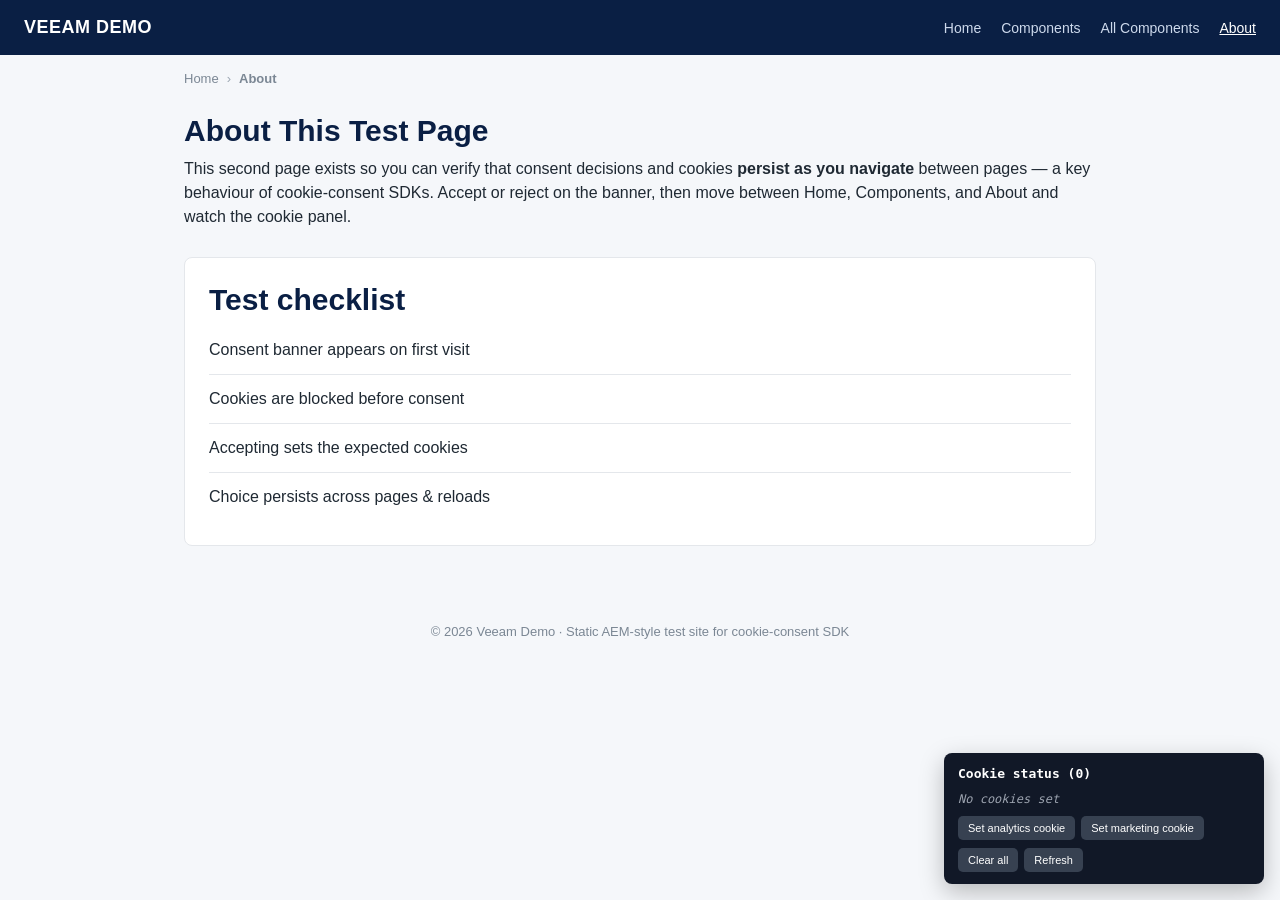
==== about.html @ 7a38e044 "Add files via upload" ====
<!DOCTYPE html>
<html lang="en">
<head>
    <meta charset="UTF-8">
    <meta name="viewport" content="width=device-width, initial-scale=1.0">
    <title>About | AEM Cookie SDK Test</title>

    <!-- ================================================================
         ▼▼▼  COOKIE-CONSENT SDK (PLACEHOLDER — replace with real values) ▼▼▼
         Same illustrative snippet on every page. Replace src + data-* with
         the real embed code from your Securiti Cookie Consent console.
         ================================================================ -->
    <script
        src="https://cdn-prod.securiti.ai/consent/cookie-consent-sdk.js"
        data-tenant-uuid="REPLACE_TENANT_UUID"
        data-domain-uuid="REPLACE_DOMAIN_UUID"
        data-backend-url="https://app.securiti.ai"></script>
    <!-- ▲▲▲ Replace the line above with your real Securiti embed code ▲▲▲ -->

    <link rel="stylesheet" href="css/styles.css">
</head>
<body>

    <header class="page-header">
        <span class="brand">VEEAM DEMO</span>
        <nav class="cmp-navigation" aria-label="Site navigation">
            <ul class="cmp-navigation__group">
                <li class="cmp-navigation__item"><a class="cmp-navigation__item-link" href="index.html">Home</a></li>
                <li class="cmp-navigation__item"><a class="cmp-navigation__item-link" href="components.html">Components</a></li>
                <li class="cmp-navigation__item"><a class="cmp-navigation__item-link" href="all-components.html">All Components</a></li>
                <li class="cmp-navigation__item cmp-navigation__item--active"><a class="cmp-navigation__item-link" href="about.html">About</a></li>
            </ul>
        </nav>
    </header>

    <nav class="cmp-breadcrumb" aria-label="Breadcrumb">
        <ol class="cmp-breadcrumb__list">
            <li class="cmp-breadcrumb__item"><a class="cmp-breadcrumb__item-link" href="index.html">Home</a></li>
            <li class="cmp-breadcrumb__item cmp-breadcrumb__item--active"><span class="cmp-breadcrumb__item-link">About</span></li>
        </ol>
    </nav>

    <main class="aem-Grid aem-Grid--12 aem-Grid--default--12">
        <div class="aem-GridColumn">
            <div class="cmp-title"><h1 class="cmp-title__text">About This Test Page</h1></div>
            <div class="cmp-text">
                <p>This second page exists so you can verify that consent decisions and
                   cookies <strong>persist as you navigate</strong> between pages — a key
                   behaviour of cookie-consent SDKs. Accept or reject on the banner, then
                   move between Home, Components, and About and watch the cookie panel.</p>
            </div>
        </div>

        <div class="aem-GridColumn">
            <div class="cmp-container">
                <div class="cmp-title"><h3 class="cmp-title__text">Test checklist</h3></div>
                <ul class="cmp-list">
                    <li class="cmp-list__item"><span class="cmp-list__item-title">Consent banner appears on first visit</span></li>
                    <li class="cmp-list__item"><span class="cmp-list__item-title">Cookies are blocked before consent</span></li>
                    <li class="cmp-list__item"><span class="cmp-list__item-title">Accepting sets the expected cookies</span></li>
                    <li class="cmp-list__item"><span class="cmp-list__item-title">Choice persists across pages &amp; reloads</span></li>
                </ul>
            </div>
        </div>
    </main>

    <footer class="page-footer">© 2026 Veeam Demo · Static AEM-style test site for cookie-consent SDK</footer>

    <script src="js/components.js"></script>
    <script src="js/demo-trackers.js"></script>
</body>
</html>
---- css/styles.css ----
/* ==================================================================
   AEM Core Components — emulated stylesheet
   Class names (cmp-*, aem-Grid, aem-GridColumn) mirror what AEM as a
   Cloud Service generates, so this static site is a realistic target
   for cookie-consent SDK testing.
   ================================================================== */

* { box-sizing: border-box; }

body {
    margin: 0;
    font-family: -apple-system, "Segoe UI", Roboto, Helvetica, Arial, sans-serif;
    color: #1f2933;
    line-height: 1.5;
    background: #f5f7fa;
}
a { color: #2563eb; }

/* ---------- Page header + Navigation (cmp-navigation) ---------- */
.page-header {
    background: #0a1f44;
    color: #fff;
    padding: 14px 24px;
    display: flex;
    align-items: center;
    justify-content: space-between;
}
.page-header .brand { font-weight: 700; font-size: 18px; letter-spacing: .5px; }
.cmp-navigation__group { list-style: none; display: flex; margin: 0; padding: 0; }
.cmp-navigation__item { margin-left: 20px; }
.cmp-navigation__item-link { color: #cdd9ec; text-decoration: none; font-size: 14px; }
.cmp-navigation__item-link:hover,
.cmp-navigation__item--active > .cmp-navigation__item-link { color: #fff; text-decoration: underline; }

/* ---------- Breadcrumb (cmp-breadcrumb) ---------- */
.cmp-breadcrumb { max-width: 960px; margin: 0 auto; padding: 14px 24px 0; }
.cmp-breadcrumb__list { list-style: none; display: flex; gap: 8px; margin: 0; padding: 0; font-size: 13px; color: #7b8794; }
.cmp-breadcrumb__item:not(:last-child)::after { content: "›"; margin-left: 8px; color: #9aa5b1; }
.cmp-breadcrumb__item-link { color: #7b8794; text-decoration: none; }
.cmp-breadcrumb__item--active { color: #1f2933; font-weight: 600; }

/* ---------- Responsive grid (aem-Grid) ---------- */
.aem-Grid { display: block; max-width: 960px; margin: 0 auto; padding: 24px; }
.aem-GridColumn { margin-bottom: 28px; }

/* ---------- Title (cmp-title) ---------- */
.cmp-title { margin: 0 0 8px; }
.cmp-title__text { margin: 0; font-size: 30px; line-height: 1.2; color: #0a1f44; }
.cmp-title__link { color: inherit; text-decoration: none; }

/* ---------- Text (cmp-text) ---------- */
.cmp-text { margin: 0 0 16px; }
.cmp-text p { margin: 0 0 12px; font-size: 16px; }
.cmp-text h3 { color: #0a1f44; }

/* ---------- Image (cmp-image) ---------- */
.cmp-image { margin: 0 0 8px; }
.cmp-image__image { width: 100%; border-radius: 8px; display: block; }
.cmp-image__title { font-size: 13px; color: #7b8794; margin-top: 6px; }

/* ---------- Button (cmp-button) ---------- */
.cmp-button {
    display: inline-flex; align-items: center; gap: 8px;
    background: #2563eb; color: #fff; border: 0;
    padding: 10px 18px; border-radius: 6px; font-size: 14px;
    text-decoration: none; cursor: pointer;
}
.cmp-button:hover { background: #1d4ed8; }
.cmp-button__icon { font-weight: 700; }

/* ---------- Teaser (cmp-teaser) ---------- */
.cmp-teaser {
    background: #fff; border: 1px solid #e4e7eb; border-radius: 8px; overflow: hidden;
}
.cmp-teaser__image img { width: 100%; height: 180px; object-fit: cover; display: block; }
.cmp-teaser__content { padding: 20px; }
.cmp-teaser__pretitle { text-transform: uppercase; letter-spacing: .5px; font-size: 12px; color: #2563eb; margin: 0 0 6px; }
.cmp-teaser__title { margin: 0 0 8px; font-size: 20px; color: #0a1f44; }
.cmp-teaser__title-link { color: inherit; text-decoration: none; }
.cmp-teaser__description { margin: 0 0 16px; color: #52606d; }
.cmp-teaser__action-container { display: flex; gap: 10px; }
.cmp-teaser__action-link {
    display: inline-block; background: #2563eb; color: #fff; text-decoration: none;
    padding: 9px 16px; border-radius: 6px; font-size: 14px;
}
.cmp-teaser__action-link:hover { background: #1d4ed8; }

/* ---------- Container (cmp-container) ---------- */
.cmp-container {
    background: #fff; border: 1px solid #e4e7eb; border-radius: 8px; padding: 24px;
}

/* ---------- List (cmp-list) ---------- */
.cmp-list { list-style: none; margin: 0; padding: 0; }
.cmp-list__item { border-bottom: 1px solid #e4e7eb; padding: 12px 0; }
.cmp-list__item:last-child { border-bottom: 0; }
.cmp-list__item-link { text-decoration: none; color: #0a1f44; font-weight: 600; }
.cmp-list__item-title { display: block; }
.cmp-list__item-date { font-size: 12px; color: #7b8794; }

/* ---------- Separator (cmp-separator) ---------- */
.cmp-separator { margin: 8px 0; }
.cmp-separator__horizontal-rule { border: 0; border-top: 1px solid #cbd2d9; }

/* ---------- Accordion (cmp-accordion) ---------- */
.cmp-accordion { background: #fff; border: 1px solid #e4e7eb; border-radius: 8px; overflow: hidden; }
.cmp-accordion__item + .cmp-accordion__item { border-top: 1px solid #e4e7eb; }
.cmp-accordion__header { margin: 0; }
.cmp-accordion__button {
    width: 100%; text-align: left; background: #fff; border: 0; padding: 16px 20px;
    font-size: 16px; font-weight: 600; color: #0a1f44; cursor: pointer;
    display: flex; justify-content: space-between; align-items: center;
}
.cmp-accordion__button:hover { background: #f5f7fa; }
.cmp-accordion__icon::after { content: "+"; font-size: 20px; }
.cmp-accordion__button[aria-expanded="true"] .cmp-accordion__icon::after { content: "−"; }
.cmp-accordion__panel { padding: 0 20px 16px; color: #52606d; }
.cmp-accordion__panel--hidden { display: none; }

/* ---------- Tabs (cmp-tabs) ---------- */
.cmp-tabs { background: #fff; border: 1px solid #e4e7eb; border-radius: 8px; overflow: hidden; }
.cmp-tabs__tablist,
.cmp-tabs__nav { list-style: none; display: flex; margin: 0; padding: 0; border-bottom: 1px solid #e4e7eb; }
.cmp-tabs__tab { padding: 14px 20px; cursor: pointer; font-weight: 600; color: #7b8794; }
.cmp-tabs__tab--active { color: #0a1f44; border-bottom: 2px solid #2563eb; }
.cmp-tabs__tabpanel { padding: 20px; color: #52606d; display: none; }
.cmp-tabs__tabpanel--active { display: block; }

/* ---------- Carousel (cmp-carousel) ---------- */
.cmp-carousel { background: #fff; border: 1px solid #e4e7eb; border-radius: 8px; overflow: hidden; }
.cmp-carousel__content { position: relative; }
.cmp-carousel__item { display: none; padding: 28px; text-align: center; }
.cmp-carousel__item--active { display: block; }
.cmp-carousel__actions { display: flex; justify-content: space-between; padding: 0 12px 12px; }
.cmp-carousel__action { background: #e4e7eb; border: 0; border-radius: 6px; padding: 6px 12px; cursor: pointer; }
.cmp-carousel__indicators { list-style: none; display: flex; gap: 6px; justify-content: center; padding: 0 0 12px; margin: 0; }
.cmp-carousel__indicator { width: 8px; height: 8px; border-radius: 50%; background: #cbd2d9; }
.cmp-carousel__indicator--active { background: #2563eb; }

/* ---------- Content Fragment (cmp-contentfragment) ---------- */
.cmp-contentfragment { background: #fff; border: 1px solid #e4e7eb; border-radius: 8px; padding: 20px; }
.cmp-contentfragment__title { margin: 0 0 12px; color: #0a1f44; }
.cmp-contentfragment__elements { margin: 0; }
.cmp-contentfragment__element { margin-bottom: 10px; }
.cmp-contentfragment__element-title { font-size: 12px; text-transform: uppercase; color: #7b8794; }
.cmp-contentfragment__element-value { margin: 0; }

/* ---------- Download (cmp-download) ---------- */
.cmp-download { background: #fff; border: 1px solid #e4e7eb; border-radius: 8px; padding: 20px; }
.cmp-download__title { margin: 0 0 6px; color: #0a1f44; }
.cmp-download__description { margin: 0 0 12px; color: #52606d; }
.cmp-download__properties { display: flex; gap: 20px; font-size: 12px; color: #7b8794; margin-bottom: 12px; }
.cmp-download__action { display: inline-block; background: #2563eb; color: #fff; text-decoration: none; padding: 9px 16px; border-radius: 6px; }

/* ---------- Embed (cmp-embed) ---------- */
.cmp-embed { background: #fff; border: 1px dashed #9aa5b1; border-radius: 8px; padding: 20px; }

/* ---------- Search (cmp-search) ---------- */
.cmp-search { position: relative; max-width: 360px; }
.cmp-search__input { width: 100%; padding: 10px 14px; border: 1px solid #cbd2d9; border-radius: 6px; font-size: 14px; }

/* ---------- Form (cmp-form, cmp-form-text, cmp-form-options) ---------- */
.cmp-form { background: #fff; border: 1px solid #e4e7eb; border-radius: 8px; padding: 24px; }
.cmp-form-text { margin-bottom: 16px; }
.cmp-form-text__label, .cmp-form-options__legend { display: block; font-weight: 600; margin-bottom: 6px; font-size: 14px; }
.cmp-form-text__text, .cmp-form-text__textarea {
    width: 100%; padding: 10px 12px; border: 1px solid #cbd2d9; border-radius: 6px; font-size: 14px;
}
.cmp-form-options { margin-bottom: 16px; }
.cmp-form-options__field-label { margin-right: 16px; font-size: 14px; }

/* ---------- Footer ---------- */
.page-footer { text-align: center; padding: 24px; color: #7b8794; font-size: 13px; }

/* ==================================================================
   Additional Core Components + state/modifier classes
   (used on all-components.html)
   ================================================================== */

/* Reference labels for the class-reference page */
.cmp-ref-section { background: #fff; border: 1px solid #e4e7eb; border-radius: 8px; padding: 18px; }
.cmp-ref-label {
    margin: 0 0 12px; font: 600 11px/1.4 "SFMono-Regular", Menlo, Consolas, monospace;
    color: #2563eb; background: #eef2ff; padding: 6px 8px; border-radius: 5px; word-break: break-word;
}

/* Button variants (Style System) */
.cmp-button--primary { background: #2563eb; }
.cmp-button--secondary { background: #fff; color: #2563eb; border: 1px solid #2563eb; }
.cmp-button--secondary:hover { background: #eef2ff; }

/* Image link/caption */
.cmp-image__link { display: block; }

/* Navigation levels + nesting */
.cmp-navigation__item--level-1 { padding-left: 16px; }
.cmp-navigation__item--level-1 .cmp-navigation__item-link { color: #52606d; }
.cmp-ref-section .cmp-navigation__group { flex-direction: column; }
.cmp-ref-section .cmp-navigation__item { margin: 4px 0; }
.cmp-ref-section .cmp-navigation__item-link { color: #0a1f44; }

/* Language Navigation (cmp-languagenavigation) */
.cmp-languagenavigation__group { list-style: none; display: flex; gap: 16px; margin: 0; padding: 0; }
.cmp-languagenavigation__item-link { text-decoration: none; color: #0a1f44; }
.cmp-languagenavigation__item--active .cmp-languagenavigation__item-title { font-weight: 700; color: #2563eb; }

/* Accordion expanded states */
.cmp-accordion__panel--expanded { display: block; }
.cmp-accordion__button--expanded { background: #f5f7fa; }

/* Carousel action variants */
.cmp-carousel__action { display: inline-flex; align-items: center; gap: 6px; }
.cmp-carousel__action-icon { font-weight: 700; }

/* Content Fragment List */
.cmp-contentfragmentlist { display: grid; gap: 12px; }
.cmp-contentfragmentlist__item { background: #f5f7fa; border: 1px solid #e4e7eb; border-radius: 6px; padding: 12px; }

/* Content Fragment multivalue element */
.cmp-contentfragment__element--multivalue .cmp-contentfragment__element-value { color: #2563eb; }

/* Download properties (definition list) */
.cmp-download__properties { display: flex; gap: 24px; margin: 0 0 12px; }
.cmp-download__property { margin: 0; }
.cmp-download__property-label { font-size: 11px; text-transform: uppercase; color: #7b8794; }
.cmp-download__property-content { margin: 0; font-weight: 600; }
.cmp-download__title-link { color: #0a1f44; text-decoration: none; }

/* Experience Fragment */
.cmp-experiencefragment { background: #fff; border: 1px dashed #9aa5b1; border-radius: 8px; padding: 16px; }

/* Search results + clear */
.cmp-search__icon { position: absolute; left: 12px; top: 10px; }
.cmp-search__input { padding-left: 36px; }
.cmp-search__clear { position: absolute; right: 8px; top: 6px; background: transparent; border: 0; cursor: pointer; font-size: 18px; color: #7b8794; }
.cmp-search__results { list-style: none; margin: 8px 0 0; padding: 0; border: 1px solid #e4e7eb; border-radius: 6px; }
.cmp-search__item { padding: 10px 12px; border-bottom: 1px solid #e4e7eb; }
.cmp-search__item:last-child { border-bottom: 0; }
.cmp-search__item-title { text-decoration: none; color: #0a1f44; }
.cmp-search__item-mark { background: #fde68a; padding: 0 2px; }

/* Form help blocks + hidden */
.cmp-form-text__help-block, .cmp-form-options__help-message { display: block; margin-top: 6px; font-size: 12px; color: #7b8794; }
.cmp-form-hidden { display: none; }
.cmp-form-options__field-label { display: inline-flex; align-items: center; gap: 6px; }

/* PDF Viewer */
.cmp-pdfviewer { background: #fff; border: 1px dashed #9aa5b1; border-radius: 8px; padding: 16px; }

/* ==================================================================
   Cookie status panel — a TESTING AID (not part of AEM).
   Shows live document.cookie so you can SEE what your consent SDK
   allows/blocks. Fixed bottom-right on every page.
   ================================================================== */
#cookie-status-panel {
    position: fixed; bottom: 16px; right: 16px; width: 320px; max-height: 50vh; overflow: auto;
    background: #111827; color: #d1fae5;
    font: 12px/1.4 "SFMono-Regular", Menlo, Consolas, monospace;
    border-radius: 8px; padding: 12px 14px; box-shadow: 0 8px 24px rgba(0,0,0,.25);
    z-index: 2147482000; /* below typical consent banners */
}
#cookie-status-panel h4 { margin: 0 0 8px; color: #fff; font-size: 13px; }
#cookie-status-panel .cookie-row { word-break: break-all; margin-bottom: 4px; }
#cookie-status-panel .empty { color: #9ca3af; font-style: italic; }
#cookie-status-panel button {
    margin: 8px 6px 0 0; background: #374151; color: #fff; border: 0;
    padding: 6px 10px; border-radius: 5px; cursor: pointer; font-size: 11px;
}
#cookie-status-panel button:hover { background: #4b5563; }
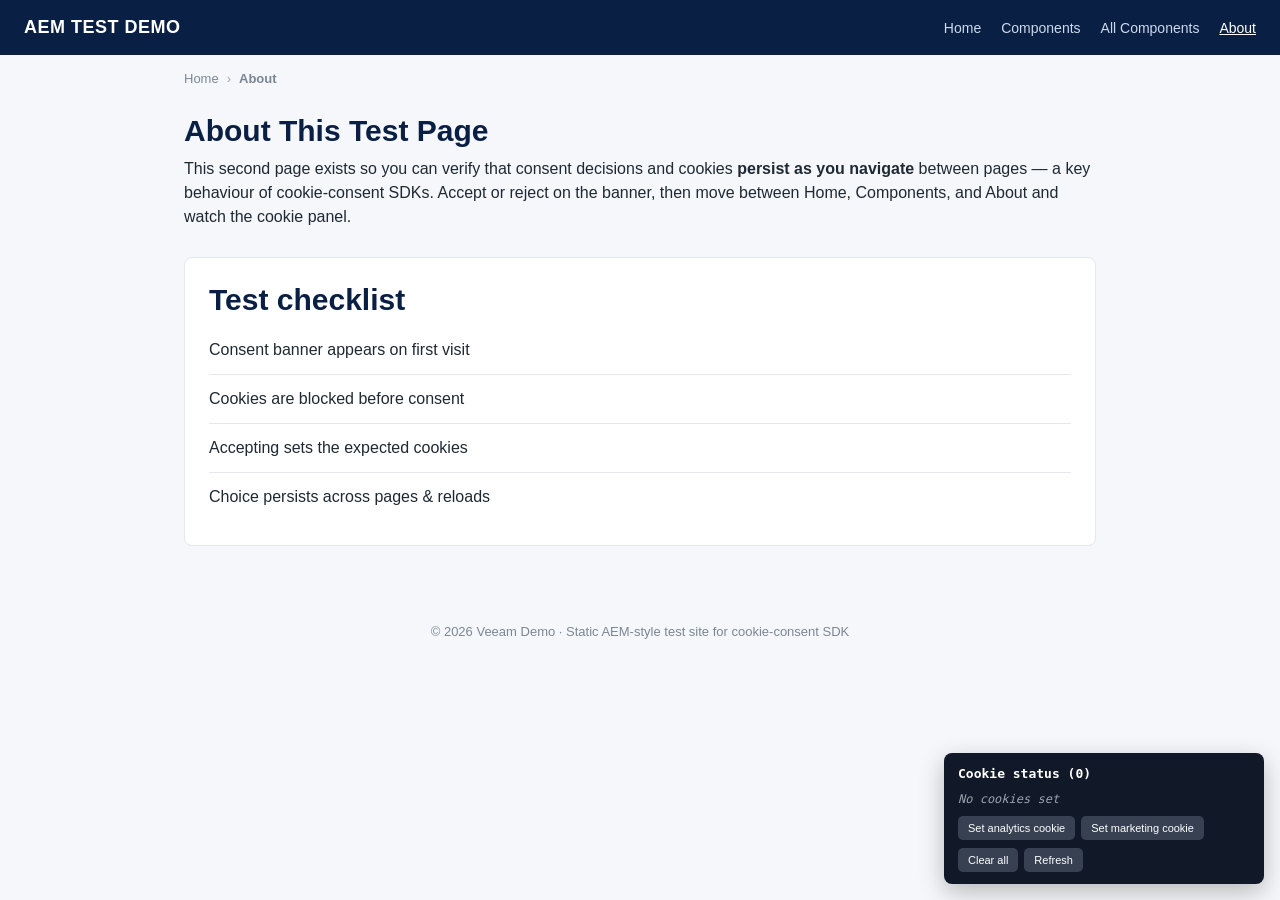
==== commit 3061e617: "Update about.html" ====
--- a/about.html
+++ b/about.html
@@ -22,7 +22,7 @@
 <body>
 
     <header class="page-header">
-        <span class="brand">VEEAM DEMO</span>
+        <span class="brand">AEM TEST DEMO</span>
         <nav class="cmp-navigation" aria-label="Site navigation">
             <ul class="cmp-navigation__group">
                 <li class="cmp-navigation__item"><a class="cmp-navigation__item-link" href="index.html">Home</a></li>
